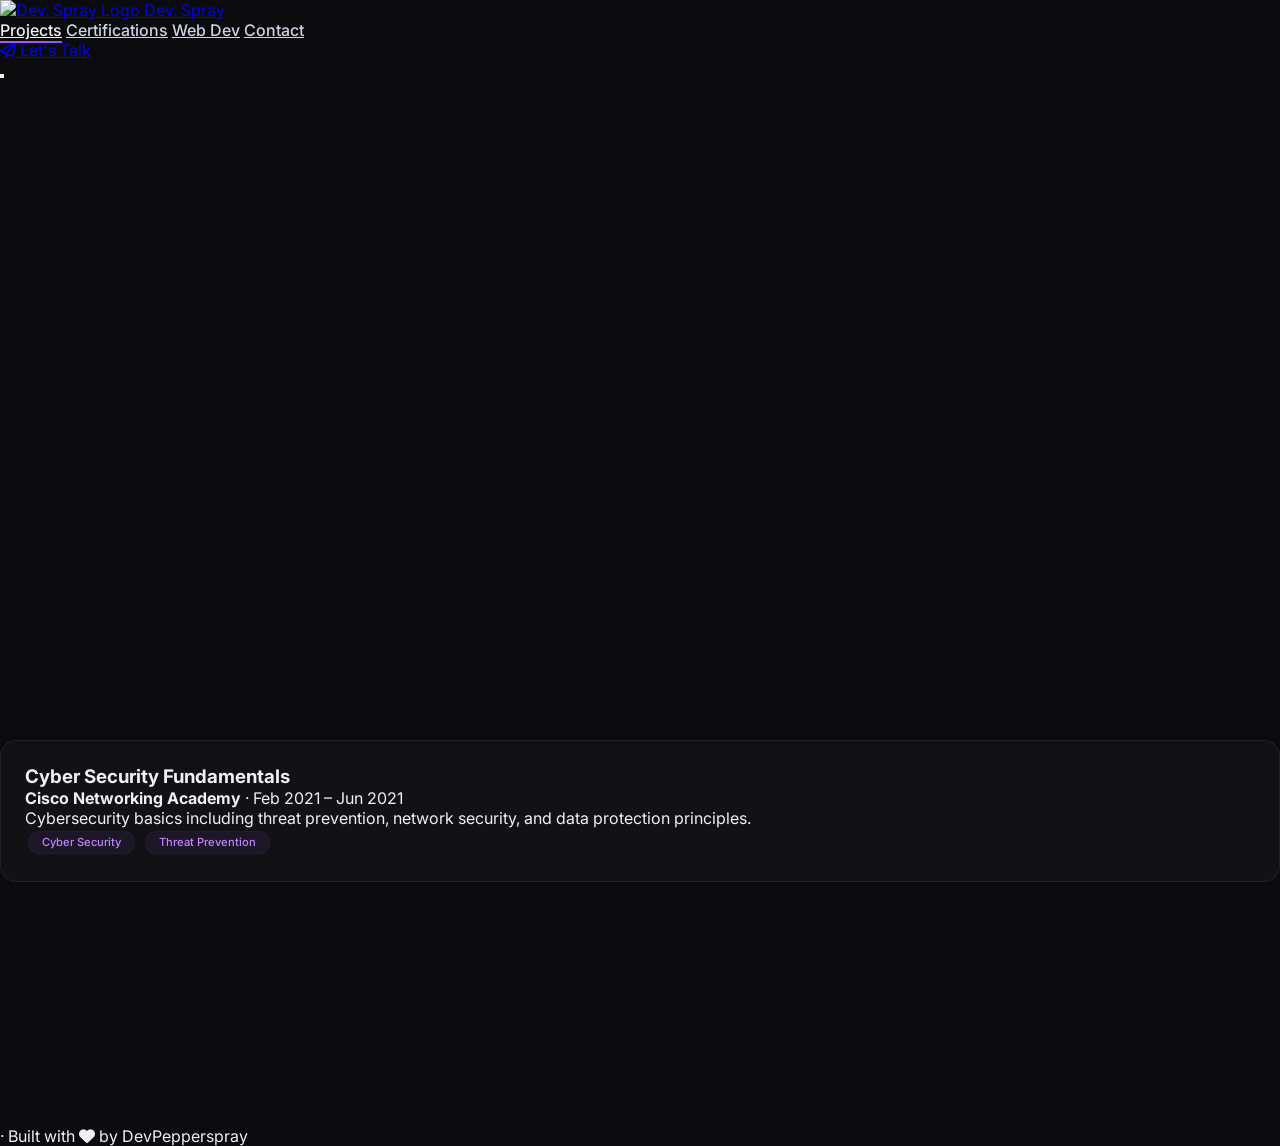
==== certifications.html @ daf6562c "Add files via upload" ====
<!DOCTYPE html>
<html lang="en">
<head>
    <meta charset="UTF-8" />
    <meta name="viewport" content="width=device-width, initial-scale=1.0" />
    <title>Certifications · Michael Akinwunmi</title>
    <script src="https://cdn.tailwindcss.com"></script>
    <link rel="stylesheet" href="https://cdnjs.cloudflare.com/ajax/libs/font-awesome/6.5.0/css/all.min.css" />
    <link href="https://fonts.googleapis.com/css2?family=Inter:opsz,wght@14..32,300;400;500;600;700;800&display=swap" rel="stylesheet" />
    <script src="https://unpkg.com/scrollreveal"></script>
    <style>
        * { margin:0; padding:0; box-sizing:border-box; }
        body { font-family: 'Inter', sans-serif; background:#0b0b0e; color:#f0f0f5; overflow-x:hidden; }
        .glass-card { background:rgba(255,255,255,0.04); backdrop-filter:blur(10px); border:1px solid rgba(255,255,255,0.06); transition: transform 0.3s ease, box-shadow 0.3s ease; }
        .glass-card:hover { transform:translateY(-4px); box-shadow:0 20px 40px -12px rgba(168,85,247,0.15); border-color:rgba(168,85,247,0.2); }
        .gradient-text { background:linear-gradient(135deg,#c084fc,#a855f7,#8b5cf6); -webkit-background-clip:text; -webkit-text-fill-color:transparent; background-clip:text; }
        .glow-blob { position:absolute; border-radius:50%; filter:blur(80px); pointer-events:none; opacity:0.25; z-index:0; }
        .nav-link { position:relative; font-weight:500; color:#cbd5e1; transition:color 0.25s; }
        .nav-link::after { content:''; position:absolute; left:0; bottom:-3px; width:0; height:2px; background:linear-gradient(90deg,#a855f7,#8b5cf6); transition:width 0.3s; }
        .nav-link:hover { color:#f0f0f5; }
        .nav-link:hover::after { width:100%; }
        .nav-link.active { color:#f0f0f5; }
        .nav-link.active::after { width:100%; }
        .mobile-menu { transition:transform 0.35s cubic-bezier(0.4,0,0.2,1), opacity 0.35s; transform:translateX(100%); opacity:0; pointer-events:none; }
        .mobile-menu.open { transform:translateX(0); opacity:1; pointer-events:auto; }
        .hamburger span { transition:all 0.3s; }
        .hamburger.active span:nth-child(1){ transform:rotate(45deg) translate(5px,5px); }
        .hamburger.active span:nth-child(2){ opacity:0; }
        .hamburger.active span:nth-child(3){ transform:rotate(-45deg) translate(5px,-5px); }
        .tag { display:inline-block; padding:0.25rem 0.9rem; border-radius:9999px; font-size:0.7rem; font-weight:600; text-transform:uppercase; background:rgba(168,85,247,0.15); color:#c084fc; border:1px solid rgba(168,85,247,0.15); }
        .bg-amber-950\/60 { background:rgba(120,53,15,0.6) !important; }
        .text-amber-200 { color:#fde68a !important; }
        .cert-item { background:rgba(255,255,255,0.03); border:1px solid rgba(255,255,255,0.06); border-radius:16px; padding:1.5rem; transition:border-color 0.3s; }
        .cert-item:hover { border-color:rgba(168,85,247,0.2); }
        .skill-tag { display:inline-block; background:rgba(168,85,247,0.08); color:#c084fc; padding:0.2rem 0.8rem; border-radius:9999px; font-size:0.7rem; font-weight:500; margin:0.2rem; border:1px solid rgba(168,85,247,0.06); }
        #mobileMenu { z-index:999; }
        #menuToggle { z-index:1000; }
        #navbar { z-index:50; }
        @media (max-width:640px){ .hero-title { font-size:2rem !important; } }
        [data-sr] { visibility:hidden; }
    </style>
</head>
<body>

<!-- ===== NAVIGATION (SAME AS INDEX) ===== -->
<header class="fixed top-0 left-0 w-full z-50 bg-[#0b0b0e]/80 backdrop-blur-xl border-b border-white/5" id="navbar">
    <div class="max-w-7xl mx-auto px-5 sm:px-8 lg:px-12 flex items-center justify-between h-16 lg:h-20">
        <!-- Logo Section with fixed image classes -->
        <a href="index.html" class="flex items-center gap-2.5 shrink-0">
            <img class="w-[30px] h-[30px] rounded-md object-cover" src="https://github.com/DevPepperspray/DevPepperspray.github.io/blob/main/images/hero.jpg?raw=true" alt="Dev. Spray Logo">
            <span class="text-lg font-bold tracking-tight text-white">Dev. Spray</span>
        </a>

        <!-- Desktop Navigation -->
        <nav class="hidden md:flex items-center gap-8">
            <a href="index.html" class="nav-link active text-sm text-white hover:text-purple-400 transition">Projects</a>
            <a href="certifications.html" class="nav-link text-sm text-gray-400 hover:text-purple-400 transition">Certifications</a>
            <a href="frontend.html" class="nav-link text-sm text-gray-400 hover:text-purple-400 transition">Web Dev</a>
            <a href="contact.html" class="nav-link text-sm text-gray-400 hover:text-purple-400 transition">Contact</a>
        </nav>

        <!-- Desktop CTA Button -->
        <div class="hidden md:block">
            <a href="contact.html" class="text-sm font-medium text-white bg-gradient-to-r from-purple-600 to-indigo-600 hover:from-purple-500 hover:to-indigo-500 transition px-5 py-2.5 rounded-xl shadow-lg shadow-purple-500/20">
                <i class="fa-regular fa-paper-plane mr-2"></i> Let's Talk
            </a>
        </div>

        <!-- Mobile Hamburger Button -->
        <button class="md:hidden w-10 h-10 flex flex-col items-center justify-center gap-1.5 hamburger relative z-[1000]" id="menuToggle" aria-label="Toggle Menu">
            <span class="block w-6 h-0.5 bg-gray-300 rounded-full transition-all duration-300"></span>
            <span class="block w-6 h-0.5 bg-gray-300 rounded-full transition-all duration-300"></span>
            <span class="block w-6 h-0.5 bg-gray-300 rounded-full transition-all duration-300"></span>
        </button>

        <!-- Mobile Menu Overlay (Hidden by default using 'hidden' or 'opacity-0 pointer-events-none' via JS) -->
        <div class="mobile-menu hidden fixed top-16 lg:top-20 left-0 w-full h-[calc(100vh-4rem)] z-[100] bg-[#0b0b0e] md:hidden flex flex-col items-center justify-center gap-9 leading-tight text-center border-t border-white/5" id="mobileMenu">
            <a href="index.html" class="text-xl font-semibold text-white hover:text-purple-400 transition tracking-wide">Projects</a>
            <a href="certifications.html" class="text-xl font-semibold text-white hover:text-purple-400 transition tracking-wide">Certifications</a>
            <a href="frontend.html" class="text-xl font-semibold text-white hover:text-purple-400 transition tracking-wide">Web Dev</a>
            <a href="contact.html" class="text-xl font-semibold text-white hover:text-purple-400 transition tracking-wide">Contact</a>
            <a href="contact.html" class="text-base font-medium text-white bg-gradient-to-r from-purple-600 to-indigo-600 px-8 py-3.5 rounded-xl shadow-lg shadow-purple-500/30 mt-4 transition active:scale-95">
                <i class="fa-regular fa-paper-plane mr-2"></i> Let's Talk
            </a>
        </div>
    </div>
</header>

<!-- ===== MAIN CONTENT ===== -->
<section class="relative min-h-screen pt-28 lg:pt-32 pb-20 bg-[#0b0b0e]">
    <div class="glow-blob w-80 h-80 bg-purple-600/15 -top-20 -left-20"></div>
    <div class="glow-blob w-64 h-64 bg-indigo-500/10 -bottom-20 -right-20"></div>
    <div class="max-w-5xl mx-auto px-5 sm:px-8 lg:px-12 relative z-10">
        <div class="text-center mb-14" data-sr="enter bottom, wait 0.1s">
            <span class="tag bg-gradient-to-r from-yellow-600 to-pink-600 text-white font-bold">Credentials</span>
            <h1 class="text-3xl sm:text-4xl lg:text-5xl font-bold text-white mt-4">Certifications</h1>
            <div class="w-16 h-1 bg-gradient-to-r from-purple-500 to-black-500 rounded-full mx-auto mt-4"></div>
            <p class="text-gray-400 text-base md:text-lg mt-4 max-w-2xl mx-auto">Validating my expertise in data analysis, machine learning, and data science.</p>
        </div>

        <!-- Certification list -->
        <div class="grid gap-5" data-sr="enter bottom, wait 0.05s">
            <div class="cert-item">
                <div class="flex items-start gap-4 flex-wrap">
                    
                    <div>
                        <h3 class="text-lg font-bold text-white">IBM Data Analyst Professional Certificate</h3>
                        <p class="text-sm text-gray-400"><strong>IBM via Coursera</strong> · October 2022</p>
                        <p class="text-gray-400 text-sm mt-1.5 leading-relaxed">Comprehensive certification covering Excel, SQL, Python, R, and Power BI for data analysis.</p>
                        <div class="flex flex-wrap gap-1.5 mt-2">
                            <span class="skill-tag text-white">Data Analysis</span>
                            <span class="skill-tag text-white">Python</span>
                            <span class="skill-tag text-white">SQL</span>
                            <span class="skill-tag text-white">Power BI</span>
                        </div>
                    </div>
                </div>
            </div>

            <div class="cert-item">
                <div class="flex items-start gap-4 flex-wrap">
                    <div>
                        <h3 class="text-lg font-bold text-white">Professional Certificate: Finance Data Analysis & Analytics</h3>
                        <p class="text-sm text-gray-400"><strong>Institute of Management, Technology and Finance</strong> · Sep 2025 – Nov 2025</p>
                        <p class="text-gray-400 text-sm mt-1.5 leading-relaxed">Specialised training in financial data analysis, forecasting, and analytics for business decision-making.</p>
                        <div class="flex flex-wrap gap-1.5 mt-2">
                            <span class="skill-tag text-white">Financial Analytics</span>
                            <span class="skill-tag text-white">Forecasting</span>
                        </div>
                    </div>
                </div>
            </div>

            <div class="cert-item">
                <div class="flex items-start gap-4 flex-wrap">
                    
                    <div>
                        <h3 class="text-lg font-bold text-white">Data Science Program</h3>
                        <p class="text-sm text-gray-400"><strong>Learnify Academy</strong> · November 2025</p>
                        <p class="text-gray-400 text-sm mt-1.5 leading-relaxed">Advanced data science training covering machine learning, statistical analysis, and predictive modeling.</p>
                        <div class="flex flex-wrap gap-1.5 mt-2">
                            <span class="skill-tag text-white">Machine Learning</span>
                            <span class="skill-tag text-white">Statistical Analysis</span>
                        </div>
                    </div>
                </div>
            </div>

            <div class="cert-item">
                
                    
                    <div>
                        <h3 class="text-lg font-bold text-white">CompTIA A+ Certification</h3>
                        <p class="text-sm text-gray-400"><strong>New Horizons Computer Learning Centre</strong> · October 2020</p>
                        <p class="text-gray-400 text-sm mt-1.5 leading-relaxed">Fundamental IT certification covering hardware, software, networking, and security basics.</p>
                        <div class="flex flex-wrap gap-1.5 mt-2">
                            <span class="skill-tag text-white">Hardware</span>
                            <span class="skill-tag text-white">Networking</span>
                            <span class="skill-tag text-white">Security</span>
                        </div>
                    </div>
                </div>
            </div>

            <div class="cert-item">
                <div class="flex items-start gap-4 flex-wrap">
                    
                    <div>
                        <h3 class="text-lg font-bold text-white">Cyber Security Fundamentals</h3>
                        <p class="text-sm text-gray-400"><strong>Cisco Networking Academy</strong> · Feb 2021 – Jun 2021</p>
                        <p class="text-gray-400 text-sm mt-1.5 leading-relaxed">Cybersecurity basics including threat prevention, network security, and data protection principles.</p>
                        <div class="flex flex-wrap gap-1.5 mt-2">
                            <span class="skill-tag text-white">Cyber Security</span>
                            <span class="skill-tag text-white">Threat Prevention</span>
                        </div>
                    </div>
                </div>
            </div>
        </div>

        <!-- ===== TECHNICAL SKILLS (UPDATED with R, TailwindCSS, JavaScript) ===== -->
        <div class="mt-16" data-sr="enter bottom, wait 0.1s">
            <h2 class="text-2xl sm:text-3xl font-bold text-white text-center">Technical Skills</h2>
            <div class="w-16 h-1 bg-gradient-to-r from-purple-500 to-black-500 rounded-full mx-auto mt-3"></div>
            <div class="grid sm:grid-cols-2 lg:grid-cols-3 gap-6 mt-8">
                <div class="glass-card rounded-xl p-6">
                    <h3 class="text-sm font-semibold uppercase tracking-wider text-white-400 mb-3"><i class="fa-solid fa-code mr-2 text-white"></i>Programming & Databases</h3>
                    <div class="flex flex-wrap gap-1.5">
                        <span class="skill-tag bg-gradient-to-r from-blue-500 to-red-900 text-white font-bold">Python (Pandas, BS4, Sklearn)</span>
                        <span class="skill-tag bg-gradient-to-r from-blue-500 to-red-900 text-white font-bold">SQL</span>
                        <span class="skill-tag bg-gradient-to-r from-blue-500 to-red-900 text-white font-bold">Google BigQuery</span>
                        <span class="skill-tag bg-gradient-to-r from-blue-500 to-red-900 text-white font-bold">R</span>
                        <span class="skill-tag bg-gradient-to-r from-blue-500 to-red-900 text-white font-bold">ETL/ELT</span>
                        <span class="skill-tag bg-gradient-to-r from-blue-500 to-red-900 text-white font-bold">JavaScript</span>
                    </div>
                </div>
                <div class="glass-card rounded-xl p-6">
                    <h3 class="text-sm font-semibold uppercase tracking-wider text-white-400 mb-3"><i class="fa-solid fa-chart-pie mr-2 text-white"></i>Visualization & BI</h3>
                    <div class="flex flex-wrap gap-1.5">
                        <span class="skill-tag bg-gradient-to-r from-blue-500 to-red-900 text-white font-bold">Power BI</span>
                        <span class="skill-tag bg-gradient-to-r from-blue-500 to-red-900 text-white font-bold">Tableau</span>
                        <span class="skill-tag bg-gradient-to-r from-blue-500 to-red-900 text-white font-bold">Excel (PivotTables)</span>
                        <span class="skill-tag bg-gradient-to-r from-blue-500 to-red-900 text-white font-bold">Looker</span>
                        <span class="skill-tag bg-gradient-to-r from-blue-500 to-red-900 text-white font-bold">TailwindCSS</span>
                    </div>
                </div>
                <div class="glass-card rounded-xl p-6">
                    <h3 class="text-sm font-semibold uppercase tracking-wider text-white-400 mb-3"><i class="fa-solid fa-chart-simple mr-2 text-white"></i>Analysis & Modeling</h3>
                    <div class="flex flex-wrap gap-1.5">
                        <span class="skill-tag bg-gradient-to-r from-blue-500 to-red-900 text-white font-bold">Statistical Analysis</span>
                        <span class="skill-tag bg-gradient-to-r from-blue-500 to-red-900 text-white font-bold">Predictive Modeling</span>
                        <span class="skill-tag bg-gradient-to-r from-blue-500 to-red-900 text-white font-bold">Machine Learning</span>
                        <span class="skill-tag bg-gradient-to-r from-blue-500 to-red-900 text-white font-bold">Customer Segmentation</span>
                        <span class="skill-tag bg-gradient-to-r from-blue-500 to-red-900 text-white font-bold">A/B Testing</span>
                        <span class="skill-tag bg-gradient-to-r from-blue-500 to-red-900 text-white font-bold">SPSS</span>
                    </div>
                </div>
                <div class="glass-card rounded-xl p-6 sm:col-span-2 lg:col-span-3">
                    <h3 class="text-sm font-semibold uppercase tracking-wider text-white-400 mb-3"><i class="fa-solid fa-database mr-2 text-white"></i>Data Management</h3>
                    <div class="flex flex-wrap gap-1.5">
                        <span class="skill-tag bg-gradient-to-r from-blue-500 to-red-900 text-white font-bold">Data Scraping</span>
                        <span class="skill-tag bg-gradient-to-r from-blue-500 to-red-900 text-white font-bold">Data Wrangling</span>
                        <span class="skill-tag bg-gradient-to-r from-blue-500 to-red-900 text-white font-bold">Database Management</span>
                        <span class="skill-tag bg-gradient-to-r from-blue-500 to-red-900 text-white font-bold">Automated Reporting</span>
                    </div>
                </div>
            </div>
        </div>
    </div>
</section>

<!-- ===== FOOTER ===== -->
<footer class="border-t border-white/5 bg-[#0b0b0e] py-8">
    <div class="max-w-7xl mx-auto px-5 sm:px-8 lg:px-12 flex flex-col sm:flex-row items-center justify-between gap-4 text-sm text-gray-500">
        <div class="flex items-center gap-6">
                    <span class="text-gray-600">·</span>
            <span class="text-xs">Built with <i class="fa-solid fa-heart text-rose-400"></i> by DevPepperspray</span>
        </div>
    </div>
</footer>

<script>
    document.addEventListener('DOMContentLoaded', function() {
        const toggle = document.getElementById('menuToggle');
        const mobile = document.getElementById('mobileMenu');
        toggle.addEventListener('click', function() {
            this.classList.toggle('active');
            mobile.classList.toggle('open');
            document.body.classList.toggle('overflow-hidden');
        });
        mobile.querySelectorAll('a').forEach(link => {
            link.addEventListener('click', () => {
                toggle.classList.remove('active');
                mobile.classList.remove('open');
                document.body.classList.remove('overflow-hidden');
            });
        });
        const navbar = document.getElementById('navbar');
        window.addEventListener('scroll', () => {
            navbar.classList.toggle('shadow-lg', window.scrollY > 20);
            navbar.classList.toggle('shadow-black/20', window.scrollY > 20);
        });
        if (typeof ScrollReveal !== 'undefined') {
            const sr = ScrollReveal({ distance: '40px', duration: 800, easing: 'ease-out-cubic', opacity: 0, scale: 0.96, reset: false, mobile: true });
            sr.reveal('[data-sr]', { interval: 80 });
        }
    });
</script>
</body>
</html>
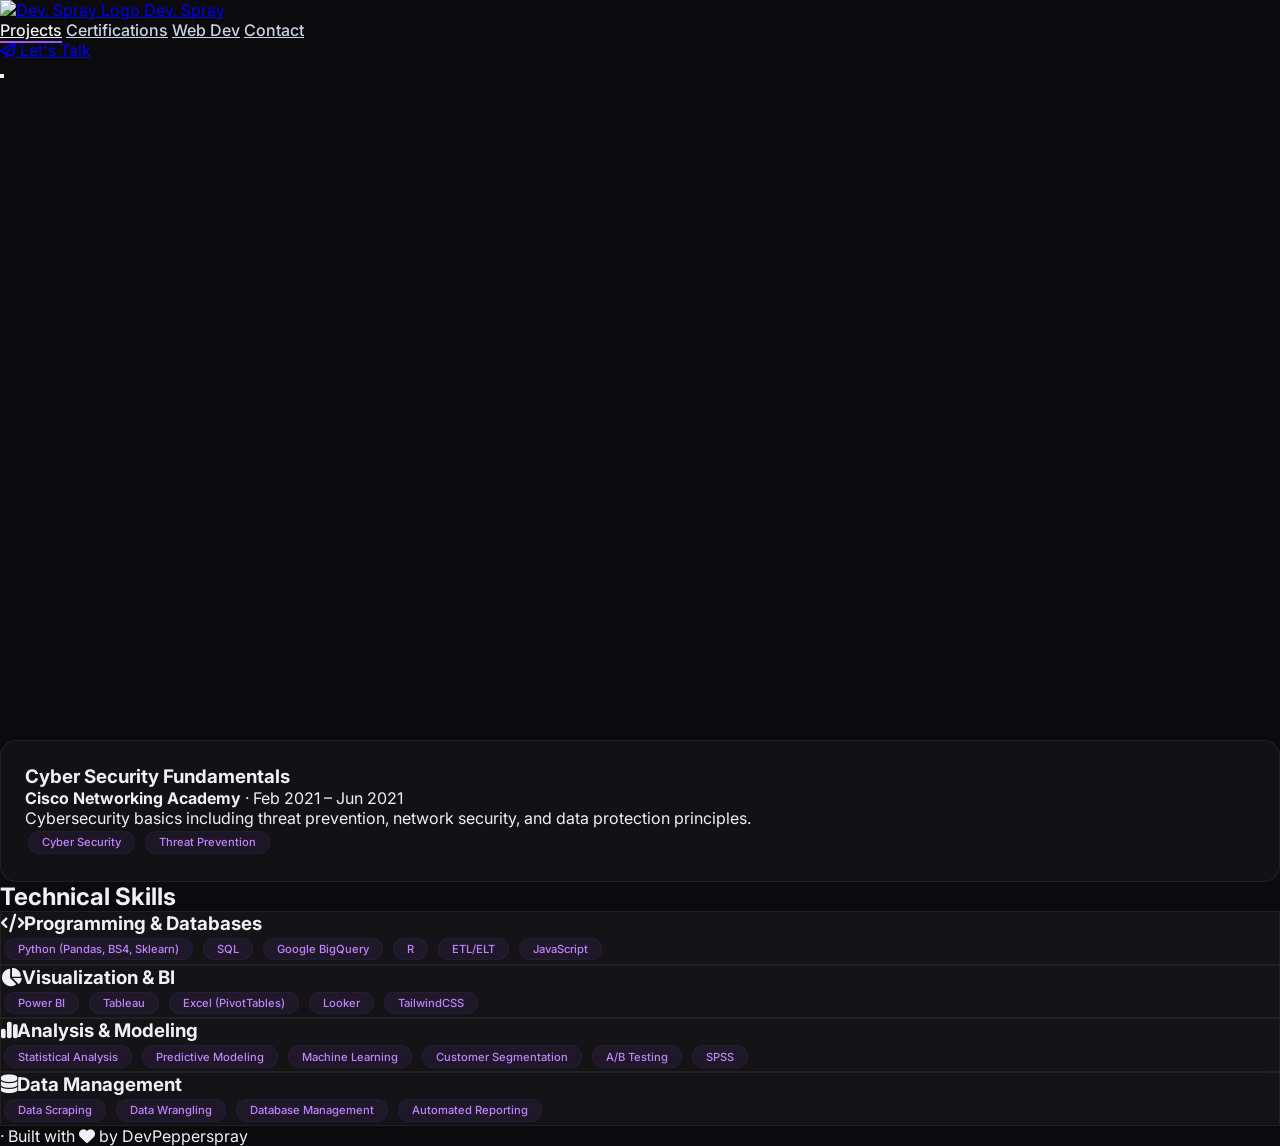
==== commit cfb18b8c: "Update technical skills section with new styles" ====
--- a/certifications.html
+++ b/certifications.html
@@ -179,49 +179,48 @@
         </div>
 
         <!-- ===== TECHNICAL SKILLS (UPDATED with R, TailwindCSS, JavaScript) ===== -->
-        <div class="mt-16" data-sr="enter bottom, wait 0.1s">
-            <h2 class="text-2xl sm:text-3xl font-bold text-white text-center">Technical Skills</h2>
+        <div class="mt-16 ml-5 mr-5" data-sr="enter bottom, wait 0.1s"></div>            <h2 class="text-2xl sm:text-3xl font-bold text-white text-center">Technical Skills</h2>
             <div class="w-16 h-1 bg-gradient-to-r from-purple-500 to-black-500 rounded-full mx-auto mt-3"></div>
-            <div class="grid sm:grid-cols-2 lg:grid-cols-3 gap-6 mt-8">
+            <div class="grid sm:grid-cols-2 lg:grid-cols-3 gap-6 mt-8 py-6">
                 <div class="glass-card rounded-xl p-6">
                     <h3 class="text-sm font-semibold uppercase tracking-wider text-white-400 mb-3"><i class="fa-solid fa-code mr-2 text-white"></i>Programming & Databases</h3>
                     <div class="flex flex-wrap gap-1.5">
-                        <span class="skill-tag bg-gradient-to-r from-blue-500 to-red-900 text-white font-bold">Python (Pandas, BS4, Sklearn)</span>
-                        <span class="skill-tag bg-gradient-to-r from-blue-500 to-red-900 text-white font-bold">SQL</span>
-                        <span class="skill-tag bg-gradient-to-r from-blue-500 to-red-900 text-white font-bold">Google BigQuery</span>
-                        <span class="skill-tag bg-gradient-to-r from-blue-500 to-red-900 text-white font-bold">R</span>
-                        <span class="skill-tag bg-gradient-to-r from-blue-500 to-red-900 text-white font-bold">ETL/ELT</span>
-                        <span class="skill-tag bg-gradient-to-r from-blue-500 to-red-900 text-white font-bold">JavaScript</span>
+                        <span class="skill-tag bg-black text-white font-bold">Python (Pandas, BS4, Sklearn)</span>
+                        <span class="skill-tag bg-black text-white font-bold">SQL</span>
+                        <span class="skill-tag bg-black text-white font-bold">Google BigQuery</span>
+                        <span class="skill-tag bg-black text-white font-bold">R</span>
+                        <span class="skill-tag bg-black text-white font-bold">ETL/ELT</span>
+                        <span class="skill-tag bg-black text-white font-bold">JavaScript</span>
                     </div>
                 </div>
                 <div class="glass-card rounded-xl p-6">
                     <h3 class="text-sm font-semibold uppercase tracking-wider text-white-400 mb-3"><i class="fa-solid fa-chart-pie mr-2 text-white"></i>Visualization & BI</h3>
                     <div class="flex flex-wrap gap-1.5">
-                        <span class="skill-tag bg-gradient-to-r from-blue-500 to-red-900 text-white font-bold">Power BI</span>
-                        <span class="skill-tag bg-gradient-to-r from-blue-500 to-red-900 text-white font-bold">Tableau</span>
-                        <span class="skill-tag bg-gradient-to-r from-blue-500 to-red-900 text-white font-bold">Excel (PivotTables)</span>
-                        <span class="skill-tag bg-gradient-to-r from-blue-500 to-red-900 text-white font-bold">Looker</span>
-                        <span class="skill-tag bg-gradient-to-r from-blue-500 to-red-900 text-white font-bold">TailwindCSS</span>
+                        <span class="skill-tag bg-black text-white font-bold">Power BI</span>
+                        <span class="skill-tag bg-black text-white font-bold">Tableau</span>
+                        <span class="skill-tag bg-black text-white font-bold">Excel (PivotTables)</span>
+                        <span class="skill-tag bg-black text-white font-bold">Looker</span>
+                        <span class="skill-tag bg-black text-white font-bold">TailwindCSS</span>
                     </div>
                 </div>
                 <div class="glass-card rounded-xl p-6">
                     <h3 class="text-sm font-semibold uppercase tracking-wider text-white-400 mb-3"><i class="fa-solid fa-chart-simple mr-2 text-white"></i>Analysis & Modeling</h3>
                     <div class="flex flex-wrap gap-1.5">
-                        <span class="skill-tag bg-gradient-to-r from-blue-500 to-red-900 text-white font-bold">Statistical Analysis</span>
-                        <span class="skill-tag bg-gradient-to-r from-blue-500 to-red-900 text-white font-bold">Predictive Modeling</span>
-                        <span class="skill-tag bg-gradient-to-r from-blue-500 to-red-900 text-white font-bold">Machine Learning</span>
-                        <span class="skill-tag bg-gradient-to-r from-blue-500 to-red-900 text-white font-bold">Customer Segmentation</span>
-                        <span class="skill-tag bg-gradient-to-r from-blue-500 to-red-900 text-white font-bold">A/B Testing</span>
-                        <span class="skill-tag bg-gradient-to-r from-blue-500 to-red-900 text-white font-bold">SPSS</span>
+                        <span class="skill-tag bg-black text-white font-bold">Statistical Analysis</span>
+                        <span class="skill-tag bg-black text-white font-bold">Predictive Modeling</span>
+                        <span class="skill-tag bg-black text-white font-bold">Machine Learning</span>
+                        <span class="skill-tag bg-black text-white font-bold">Customer Segmentation</span>
+                        <span class="skill-tag bg-black text-white font-bold">A/B Testing</span>
+                        <span class="skill-tag bg-black text-white font-bold">SPSS</span>
                     </div>
                 </div>
                 <div class="glass-card rounded-xl p-6 sm:col-span-2 lg:col-span-3">
                     <h3 class="text-sm font-semibold uppercase tracking-wider text-white-400 mb-3"><i class="fa-solid fa-database mr-2 text-white"></i>Data Management</h3>
                     <div class="flex flex-wrap gap-1.5">
-                        <span class="skill-tag bg-gradient-to-r from-blue-500 to-red-900 text-white font-bold">Data Scraping</span>
-                        <span class="skill-tag bg-gradient-to-r from-blue-500 to-red-900 text-white font-bold">Data Wrangling</span>
-                        <span class="skill-tag bg-gradient-to-r from-blue-500 to-red-900 text-white font-bold">Database Management</span>
-                        <span class="skill-tag bg-gradient-to-r from-blue-500 to-red-900 text-white font-bold">Automated Reporting</span>
+                        <span class="skill-tag bg-black text-white font-bold">Data Scraping</span>
+                        <span class="skill-tag bg-black text-white font-bold">Data Wrangling</span>
+                        <span class="skill-tag bg-black text-white font-bold">Database Management</span>
+                        <span class="skill-tag bg-black text-white font-bold">Automated Reporting</span>
                     </div>
                 </div>
             </div>
@@ -267,4 +266,4 @@
     });
 </script>
 </body>
-</html>+</html>
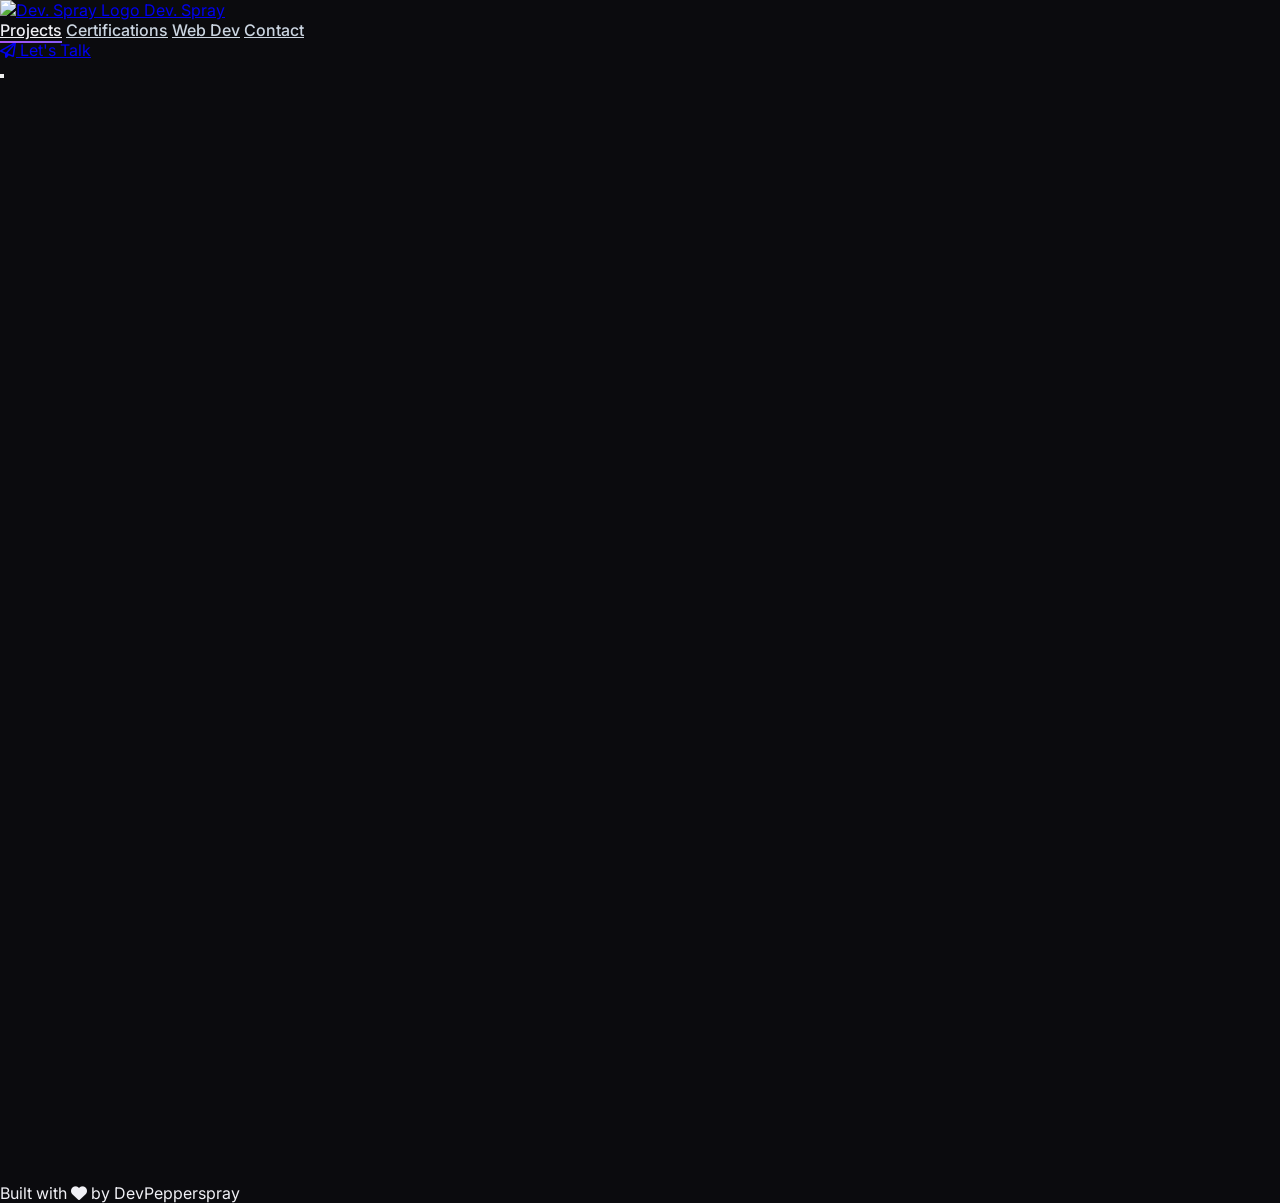
==== commit 15f039d2: "Change page title from 'Certifications' to 'Contact'" ====
--- a/certifications.html
+++ b/certifications.html
@@ -3,7 +3,7 @@
 <head>
     <meta charset="UTF-8" />
     <meta name="viewport" content="width=device-width, initial-scale=1.0" />
-    <title>Certifications · Michael Akinwunmi</title>
+    <title>Contact · Michael Akinwunmi</title>
     <script src="https://cdn.tailwindcss.com"></script>
     <link rel="stylesheet" href="https://cdnjs.cloudflare.com/ajax/libs/font-awesome/6.5.0/css/all.min.css" />
     <link href="https://fonts.googleapis.com/css2?family=Inter:opsz,wght@14..32,300;400;500;600;700;800&display=swap" rel="stylesheet" />
@@ -27,22 +27,21 @@
         .hamburger.active span:nth-child(1){ transform:rotate(45deg) translate(5px,5px); }
         .hamburger.active span:nth-child(2){ opacity:0; }
         .hamburger.active span:nth-child(3){ transform:rotate(-45deg) translate(5px,-5px); }
-        .tag { display:inline-block; padding:0.25rem 0.9rem; border-radius:9999px; font-size:0.7rem; font-weight:600; text-transform:uppercase; background:rgba(168,85,247,0.15); color:#c084fc; border:1px solid rgba(168,85,247,0.15); }
-        .bg-amber-950\/60 { background:rgba(120,53,15,0.6) !important; }
-        .text-amber-200 { color:#fde68a !important; }
-        .cert-item { background:rgba(255,255,255,0.03); border:1px solid rgba(255,255,255,0.06); border-radius:16px; padding:1.5rem; transition:border-color 0.3s; }
-        .cert-item:hover { border-color:rgba(168,85,247,0.2); }
-        .skill-tag { display:inline-block; background:rgba(168,85,247,0.08); color:#c084fc; padding:0.2rem 0.8rem; border-radius:9999px; font-size:0.7rem; font-weight:500; margin:0.2rem; border:1px solid rgba(168,85,247,0.06); }
+        .input-dark { background:rgba(255,255,255,0.05); border:1px solid rgba(255,255,255,0.08); color:#f0f0f5; transition:border-color 0.25s, box-shadow 0.25s; width:100%; padding:0.75rem 1rem; border-radius:12px; }
+        .input-dark:focus { outline:none; border-color:#8b5cf6; box-shadow:0 0 0 4px rgba(139,92,246,0.15); }
+        .input-dark::placeholder { color:#6b7280; }
         #mobileMenu { z-index:999; }
         #menuToggle { z-index:1000; }
         #navbar { z-index:50; }
+        .btn-primary { background:linear-gradient(135deg,#7c3aed,#4f46e5); color:white; font-weight:600; padding:0.75rem 2rem; border-radius:12px; border:none; transition:all 0.3s; }
+        .btn-primary:hover { transform:scale(1.02); box-shadow:0 0 30px rgba(124,58,237,0.3); }
         @media (max-width:640px){ .hero-title { font-size:2rem !important; } }
         [data-sr] { visibility:hidden; }
     </style>
 </head>
 <body>
 
-<!-- ===== NAVIGATION (SAME AS INDEX) ===== -->
+<!-- ===== NAVIGATION (SAME) ===== -->
 <header class="fixed top-0 left-0 w-full z-50 bg-[#0b0b0e]/80 backdrop-blur-xl border-b border-white/5" id="navbar">
     <div class="max-w-7xl mx-auto px-5 sm:px-8 lg:px-12 flex items-center justify-between h-16 lg:h-20">
         <!-- Logo Section with fixed image classes -->
@@ -86,143 +85,121 @@
     </div>
 </header>
 
+
 <!-- ===== MAIN CONTENT ===== -->
 <section class="relative min-h-screen pt-28 lg:pt-32 pb-20 bg-[#0b0b0e]">
-    <div class="glow-blob w-80 h-80 bg-purple-600/15 -top-20 -left-20"></div>
-    <div class="glow-blob w-64 h-64 bg-indigo-500/10 -bottom-20 -right-20"></div>
-    <div class="max-w-5xl mx-auto px-5 sm:px-8 lg:px-12 relative z-10">
+    <div class="glow-blob w-80 h-80 bg-purple-600/15 -top-20 -right-20"></div>
+    <div class="glow-blob w-64 h-64 bg-indigo-500/10 -bottom-20 -left-20"></div>
+    <div class="max-w-6xl mx-auto px-5 sm:px-8 lg:px-12 relative z-10">
         <div class="text-center mb-14" data-sr="enter bottom, wait 0.1s">
-            <span class="tag bg-gradient-to-r from-yellow-600 to-pink-600 text-white font-bold">Credentials</span>
-            <h1 class="text-3xl sm:text-4xl lg:text-5xl font-bold text-white mt-4">Certifications</h1>
-            <div class="w-16 h-1 bg-gradient-to-r from-purple-500 to-black-500 rounded-full mx-auto mt-4"></div>
-            <p class="text-gray-400 text-base md:text-lg mt-4 max-w-2xl mx-auto">Validating my expertise in data analysis, machine learning, and data science.</p>
-        </div>
-
-        <!-- Certification list -->
-        <div class="grid gap-5" data-sr="enter bottom, wait 0.05s">
-            <div class="cert-item">
-                <div class="flex items-start gap-4 flex-wrap">
-                    
-                    <div>
-                        <h3 class="text-lg font-bold text-white">IBM Data Analyst Professional Certificate</h3>
-                        <p class="text-sm text-gray-400"><strong>IBM via Coursera</strong> · October 2022</p>
-                        <p class="text-gray-400 text-sm mt-1.5 leading-relaxed">Comprehensive certification covering Excel, SQL, Python, R, and Power BI for data analysis.</p>
-                        <div class="flex flex-wrap gap-1.5 mt-2">
-                            <span class="skill-tag text-white">Data Analysis</span>
-                            <span class="skill-tag text-white">Python</span>
-                            <span class="skill-tag text-white">SQL</span>
-                            <span class="skill-tag text-white">Power BI</span>
-                        </div>
+            <span class="inline-block px-4 py-1.5 rounded-full bg-gradient-to-r from-yellow-600 to-pink-600 border border-purple-500/20 text-white-300 text-xs font-bold tracking-wider uppercase">Let's Connect</span>
+            <h1 class="text-3xl sm:text-4xl lg:text-5xl font-bold text-white mt-4">Get In Touch</h1>
+            <div class="w-16 h-1 bg-gradient-to-r from-purple-500 to-indigo-500 rounded-full mx-auto mt-4"></div>
+            <p class="text-gray-400 text-base md:text-lg mt-4 max-w-2xl mx-auto">Have a data challenge? Let's collaborate and turn insights into impact.</p>
+        </div>
+
+        <div class="grid md:grid-cols-2 gap-8" data-sr="enter bottom, wait 0.05s">
+            <!-- Contact Info -->
+            <div class="glass-card rounded-2xl p-6 md:p-8">
+                <h2 class="text-xl font-bold text-white mb-6">Contact Information</h2>
+                <ul class="space-y-4 text-gray-300">
+                    <li class="flex items-center gap-4"><span class="w-10 h-10 rounded-xl bg-purple-500/10 border border-purple-500/20 flex items-center justify-center text-purple-400"><i class="fa-regular fa-envelope"></i></span> <a href="mailto:michaelakinwunmi76@gmail.com" class="hover:text-purple-400 transition">michaelakinwunmi76@gmail.com</a></li>
+                    <li class="flex items-center gap-4"><span class="w-10 h-10 rounded-xl bg-purple-500/10 border border-purple-500/20 flex items-center justify-center text-purple-400"><i class="fa-solid fa-phone"></i></span> +234-7054988472</li>
+                    <li class="flex items-center gap-4"><span class="w-10 h-10 rounded-xl bg-purple-500/10 border border-purple-500/20 flex items-center justify-center text-purple-400"><i class="fa-solid fa-location-dot"></i></span> Lagos / Ibadan, Nigeria</li>
+                    <li class="flex items-center gap-4"><span class="w-10 h-10 rounded-xl bg-purple-500/10 border border-purple-500/20 flex items-center justify-center text-purple-400"><i class="fa-brands fa-linkedin"></i></span> <a href="https://www.linkedin.com/in/michael-akinwunmi-2aa34a247" target="_blank" class="hover:text-purple-400 transition">linkedin.com/in/michael-akinwunmi</a></li>
+                    <li class="flex items-center gap-4"><span class="w-10 h-10 rounded-xl bg-purple-500/10 border border-purple-500/20 flex items-center justify-center text-purple-400"><i class="fa-brands fa-github"></i></span> <a href="https://github.com/DevPepperspray" target="_blank" class="hover:text-purple-400 transition">github.com/DevPepperspray</a></li>
+                </ul>
+                <div class="mt-8">
+                    <a href="Michael Akinwunmi.pdf" download class="inline-flex items-center gap-3 bg-gradient-to-r from-red-600 to-indigo-600 text-white font-semibold px-6 py-3 rounded-xl shadow-lg shadow-purple-500/25 hover:shadow-purple-500/40 transition-all">
+                        <i class="fa-solid fa-file-pdf"></i> Download Resume (PDF)
+                    </a>
+                </div>
+                <div class="flex gap-4 mt-6">
+                    <a href="https://github.com/DevPepperspray" target="_blank" class="w-11 h-11 rounded-xl bg-white/5 border border-white/10 flex items-center justify-center text-gray-400 hover:text-white hover:border-purple-500/30 transition text-lg"><i class="fa-brands fa-github"></i></a>
+                    <a href="https://www.linkedin.com/in/michael-akinwunmi-2aa34a247" target="_blank" class="w-11 h-11 rounded-xl bg-white/5 border border-white/10 flex items-center justify-center text-gray-400 hover:text-white hover:border-purple-500/30 transition text-lg"><i class="fa-brands fa-linkedin"></i></a>
+                    <a href="mailto:michaelakinwunmi76@gmail.com" class="w-11 h-11 rounded-xl bg-white/5 border border-white/10 flex items-center justify-center text-gray-400 hover:text-white hover:border-purple-500/30 transition text-lg"><i class="fa-regular fa-envelope"></i></a>
+                </div>
+            </div>
+
+            <!-- Contact Form -->
+            <div class="glass-card rounded-2xl p-6 md:p-8">
+    <h2 class="text-xl font-bold text-white mb-6">Send a Message</h2>
+    <form method="post" action="#">
+        <div class="space-y-4">
+            <input type="text" name="name" placeholder="Your Name" class="input-dark" required />
+            <input type="email" name="email" placeholder="Your Email" class="input-dark" required />
+            <input type="text" name="subject" placeholder="Subject" class="input-dark" />
+            <textarea name="message" rows="5" placeholder="Tell me about your project..." class="input-dark" style="resize:vertical;"></textarea>
+            
+            <!-- Updated button with custom gradient and interactive effects -->
+            <button type="submit" class="w-full flex items-center justify-center gap-2 text-sm font-medium text-white bg-gradient-to-r from-yellow-600 to-pink-600 hover:from-yellow-500 hover:to-pink-500 active:scale-95 transition-all duration-200 px-5 py-3 rounded-xl shadow-lg shadow-pink-600/20">
+                <i class="fa-regular fa-paper-plane"></i> Send Message
+            </button>
+        </div>
+    </form>
+</div>
+
+        </div>
+
+        <!-- About & Experience -->
+        <div class="mt-16 ml-5 mr-5 lg:ml-20 lg:mr-20 md:ml-10 md:mr-10" data-sr="enter bottom, wait 0.1s">
+            <h2 class="text-2xl sm:text-3xl font-bold text-white text-center">About Me</h2>
+            <div class="w-16 h-1 bg-gradient-to-r from-purple-500 to-black-500 rounded-full mx-auto mt-3"></div>
+            <div class="grid md:grid-cols-3 gap-6 mt-8">
+                <div class="glass-card rounded-xl p-6 md:col-span-1">
+                    <img src="https://github.com/DevPepperspray/DevPepperspray.github.io/blob/main/images/profile.jpg?raw=true" alt="Michael" class="rounded-xl w-full object-cover" />
+                </div>
+                <div class="glass-card rounded-xl p-6 md:col-span-2">
+                    <p class="text-gray-300 leading-relaxed">Data Analyst with 3+ years of experience developing data-driven solutions that enhance operational efficiency and profitability. Reduced reporting time by 40% through automation and improved marketing ROI by 22% via A/B test analysis. Proficient in SQL, Python, Power BI, and statistical modeling.</p>
+                    <p class="text-gray-300 leading-relaxed mt-3">I specialise in the full data lifecycle—from collection and cleaning to advanced analysis and visualization. My background spans healthcare, real estate, and finance.</p>
+                    <div class="flex flex-wrap gap-2 mt-4">
+                        <span class="px-3 py-1 rounded-full bg-purple-500/10 border border-purple-500/20 text-white-300 font-bold text-xs font-medium">Python</span>
+                        <span class="px-3 py-1 rounded-full bg-purple-500/10 border border-purple-500/20 text-white-300 font-bold text-xs font-medium">SQL</span>
+                        <span class="px-3 py-1 rounded-full bg-purple-500/10 border border-purple-500/20 text-white-300 font-bold text-xs font-medium">Power BI</span>
+                        <span class="px-3 py-1 rounded-full bg-purple-500/10 border border-purple-500/20 text-white-300 font-bold text-xs font-medium">R</span>
+                        <span class="px-3 py-1 rounded-full bg-purple-500/10 border border-purple-500/20 text-white-300 font-bold text-xs font-medium">JavaScript</span>
+                        <span class="px-3 py-1 rounded-full bg-purple-500/10 border border-purple-500/20 text-white-300 font-bold text-xs font-medium">TailwindCSS</span>
                     </div>
                 </div>
             </div>
-
-            <div class="cert-item">
-                <div class="flex items-start gap-4 flex-wrap">
-                    <div>
-                        <h3 class="text-lg font-bold text-white">Professional Certificate: Finance Data Analysis & Analytics</h3>
-                        <p class="text-sm text-gray-400"><strong>Institute of Management, Technology and Finance</strong> · Sep 2025 – Nov 2025</p>
-                        <p class="text-gray-400 text-sm mt-1.5 leading-relaxed">Specialised training in financial data analysis, forecasting, and analytics for business decision-making.</p>
-                        <div class="flex flex-wrap gap-1.5 mt-2">
-                            <span class="skill-tag text-white">Financial Analytics</span>
-                            <span class="skill-tag text-white">Forecasting</span>
-                        </div>
-                    </div>
-                </div>
-            </div>
-
-            <div class="cert-item">
-                <div class="flex items-start gap-4 flex-wrap">
-                    
-                    <div>
-                        <h3 class="text-lg font-bold text-white">Data Science Program</h3>
-                        <p class="text-sm text-gray-400"><strong>Learnify Academy</strong> · November 2025</p>
-                        <p class="text-gray-400 text-sm mt-1.5 leading-relaxed">Advanced data science training covering machine learning, statistical analysis, and predictive modeling.</p>
-                        <div class="flex flex-wrap gap-1.5 mt-2">
-                            <span class="skill-tag text-white">Machine Learning</span>
-                            <span class="skill-tag text-white">Statistical Analysis</span>
-                        </div>
-                    </div>
-                </div>
-            </div>
-
-            <div class="cert-item">
-                
-                    
-                    <div>
-                        <h3 class="text-lg font-bold text-white">CompTIA A+ Certification</h3>
-                        <p class="text-sm text-gray-400"><strong>New Horizons Computer Learning Centre</strong> · October 2020</p>
-                        <p class="text-gray-400 text-sm mt-1.5 leading-relaxed">Fundamental IT certification covering hardware, software, networking, and security basics.</p>
-                        <div class="flex flex-wrap gap-1.5 mt-2">
-                            <span class="skill-tag text-white">Hardware</span>
-                            <span class="skill-tag text-white">Networking</span>
-                            <span class="skill-tag text-white">Security</span>
-                        </div>
-                    </div>
-                </div>
-            </div>
-
-            <div class="cert-item">
-                <div class="flex items-start gap-4 flex-wrap">
-                    
-                    <div>
-                        <h3 class="text-lg font-bold text-white">Cyber Security Fundamentals</h3>
-                        <p class="text-sm text-gray-400"><strong>Cisco Networking Academy</strong> · Feb 2021 – Jun 2021</p>
-                        <p class="text-gray-400 text-sm mt-1.5 leading-relaxed">Cybersecurity basics including threat prevention, network security, and data protection principles.</p>
-                        <div class="flex flex-wrap gap-1.5 mt-2">
-                            <span class="skill-tag text-white">Cyber Security</span>
-                            <span class="skill-tag text-white">Threat Prevention</span>
-                        </div>
-                    </div>
-                </div>
-            </div>
-        </div>
-
-        <!-- ===== TECHNICAL SKILLS (UPDATED with R, TailwindCSS, JavaScript) ===== -->
-        <div class="mt-16 ml-5 mr-5" data-sr="enter bottom, wait 0.1s"></div>            <h2 class="text-2xl sm:text-3xl font-bold text-white text-center">Technical Skills</h2>
+        </div>
+
+        <!-- Experience -->
+        <div class="mt-12" data-sr="enter bottom, wait 0.1s">
+            <h2 class="text-2xl font-bold text-white text-center">Professional Experience</h2>
             <div class="w-16 h-1 bg-gradient-to-r from-purple-500 to-black-500 rounded-full mx-auto mt-3"></div>
-            <div class="grid sm:grid-cols-2 lg:grid-cols-3 gap-6 mt-8 py-6">
+            <div class="grid md:grid-cols-2 gap-6 mt-8">
                 <div class="glass-card rounded-xl p-6">
-                    <h3 class="text-sm font-semibold uppercase tracking-wider text-white-400 mb-3"><i class="fa-solid fa-code mr-2 text-white"></i>Programming & Databases</h3>
-                    <div class="flex flex-wrap gap-1.5">
-                        <span class="skill-tag bg-black text-white font-bold">Python (Pandas, BS4, Sklearn)</span>
-                        <span class="skill-tag bg-black text-white font-bold">SQL</span>
-                        <span class="skill-tag bg-black text-white font-bold">Google BigQuery</span>
-                        <span class="skill-tag bg-black text-white font-bold">R</span>
-                        <span class="skill-tag bg-black text-white font-bold">ETL/ELT</span>
-                        <span class="skill-tag bg-black text-white font-bold">JavaScript</span>
-                    </div>
+                    <h3 class="text-lg font-bold text-white">DSN - Data Science Nigeria</h3>
+                    <p class="text-sm text-gray-400"><strong>Data Analyst Intern</strong> · Aug 2023 – Oct 2023 · Lagos</p>
+                    <ul class="list-disc list-inside text-gray-300 text-sm space-y-1 mt-2">
+                        <li>Automated data collection, reducing reporting time by 40%</li>
+                        <li>Developed stock price prediction model with 90% accuracy</li>
+                        <li>Built web scraping pipelines with Beautiful Soup</li>
+                        <li>Created Power BI dashboards for real-time campaign adjustments</li>
+                    </ul>
                 </div>
                 <div class="glass-card rounded-xl p-6">
-                    <h3 class="text-sm font-semibold uppercase tracking-wider text-white-400 mb-3"><i class="fa-solid fa-chart-pie mr-2 text-white"></i>Visualization & BI</h3>
-                    <div class="flex flex-wrap gap-1.5">
-                        <span class="skill-tag bg-black text-white font-bold">Power BI</span>
-                        <span class="skill-tag bg-black text-white font-bold">Tableau</span>
-                        <span class="skill-tag bg-black text-white font-bold">Excel (PivotTables)</span>
-                        <span class="skill-tag bg-black text-white font-bold">Looker</span>
-                        <span class="skill-tag bg-black text-white font-bold">TailwindCSS</span>
-                    </div>
-                </div>
-                <div class="glass-card rounded-xl p-6">
-                    <h3 class="text-sm font-semibold uppercase tracking-wider text-white-400 mb-3"><i class="fa-solid fa-chart-simple mr-2 text-white"></i>Analysis & Modeling</h3>
-                    <div class="flex flex-wrap gap-1.5">
-                        <span class="skill-tag bg-black text-white font-bold">Statistical Analysis</span>
-                        <span class="skill-tag bg-black text-white font-bold">Predictive Modeling</span>
-                        <span class="skill-tag bg-black text-white font-bold">Machine Learning</span>
-                        <span class="skill-tag bg-black text-white font-bold">Customer Segmentation</span>
-                        <span class="skill-tag bg-black text-white font-bold">A/B Testing</span>
-                        <span class="skill-tag bg-black text-white font-bold">SPSS</span>
-                    </div>
-                </div>
-                <div class="glass-card rounded-xl p-6 sm:col-span-2 lg:col-span-3">
-                    <h3 class="text-sm font-semibold uppercase tracking-wider text-white-400 mb-3"><i class="fa-solid fa-database mr-2 text-white"></i>Data Management</h3>
-                    <div class="flex flex-wrap gap-1.5">
-                        <span class="skill-tag bg-black text-white font-bold">Data Scraping</span>
-                        <span class="skill-tag bg-black text-white font-bold">Data Wrangling</span>
-                        <span class="skill-tag bg-black text-white font-bold">Database Management</span>
-                        <span class="skill-tag bg-black text-white font-bold">Automated Reporting</span>
-                    </div>
-                </div>
+                    <h3 class="text-lg font-bold text-white">EduCare</h3>
+                    <p class="text-sm text-gray-400"><strong>Front-End Developer & Analyst</strong> · Apr 2021 – Jan 2022 · Lagos</p>
+                    <ul class="list-disc list-inside text-gray-300 text-sm space-y-1 mt-2">
+                        <li>Translated business requirements into technical specs</li>
+                        <li>Designed reusable templates, reducing design workload by 60%</li>
+                        <li>Queried SQL databases for content and user data</li>
+                        <li>Built predictive models for user engagement</li>
+                    </ul>
+                </div>
+            </div>
+        </div>
+
+        <!-- Education -->
+        <div class="mt-12" data-sr="enter bottom, wait 0.1s">
+            <h2 class="text-2xl font-bold text-white text-center">Education</h2>
+            <div class="w-16 h-1 bg-gradient-to-r from-purple-500 to-black-500 rounded-full mx-auto mt-3"></div>
+            <div class="glass-card rounded-xl p-6 mt-4 grid sm:grid-cols-3 gap-4 text-center">
+                <div><p class="font-semibold text-white">B.Sc. Estate Management</p><p class="text-gray-400 text-sm">University of Ibadan · Expected 2026</p></div>
+                <div><p class="font-semibold text-white">Data Science Program</p><p class="text-gray-400 text-sm">Learnify Academy · Nov 2025</p></div>
+                <div><p class="font-semibold text-white">CompTIA A+</p><p class="text-gray-400 text-sm">New Horizons · Oct 2020</p></div>
             </div>
         </div>
     </div>
@@ -231,9 +208,10 @@
 <!-- ===== FOOTER ===== -->
 <footer class="border-t border-white/5 bg-[#0b0b0e] py-8">
     <div class="max-w-7xl mx-auto px-5 sm:px-8 lg:px-12 flex flex-col sm:flex-row items-center justify-between gap-4 text-sm text-gray-500">
-        <div class="flex items-center gap-6">
-                    <span class="text-gray-600">·</span>
-            <span class="text-xs">Built with <i class="fa-solid fa-heart text-rose-400"></i> by DevPepperspray</span>
+        
+        <div class="flex items-center justify-center gap-6">
+                        
+            <span class="text-xs flex">Built with <i class="fa-solid fa-heart text-rose-400"></i> by DevPepperspray</span>
         </div>
     </div>
 </footer>
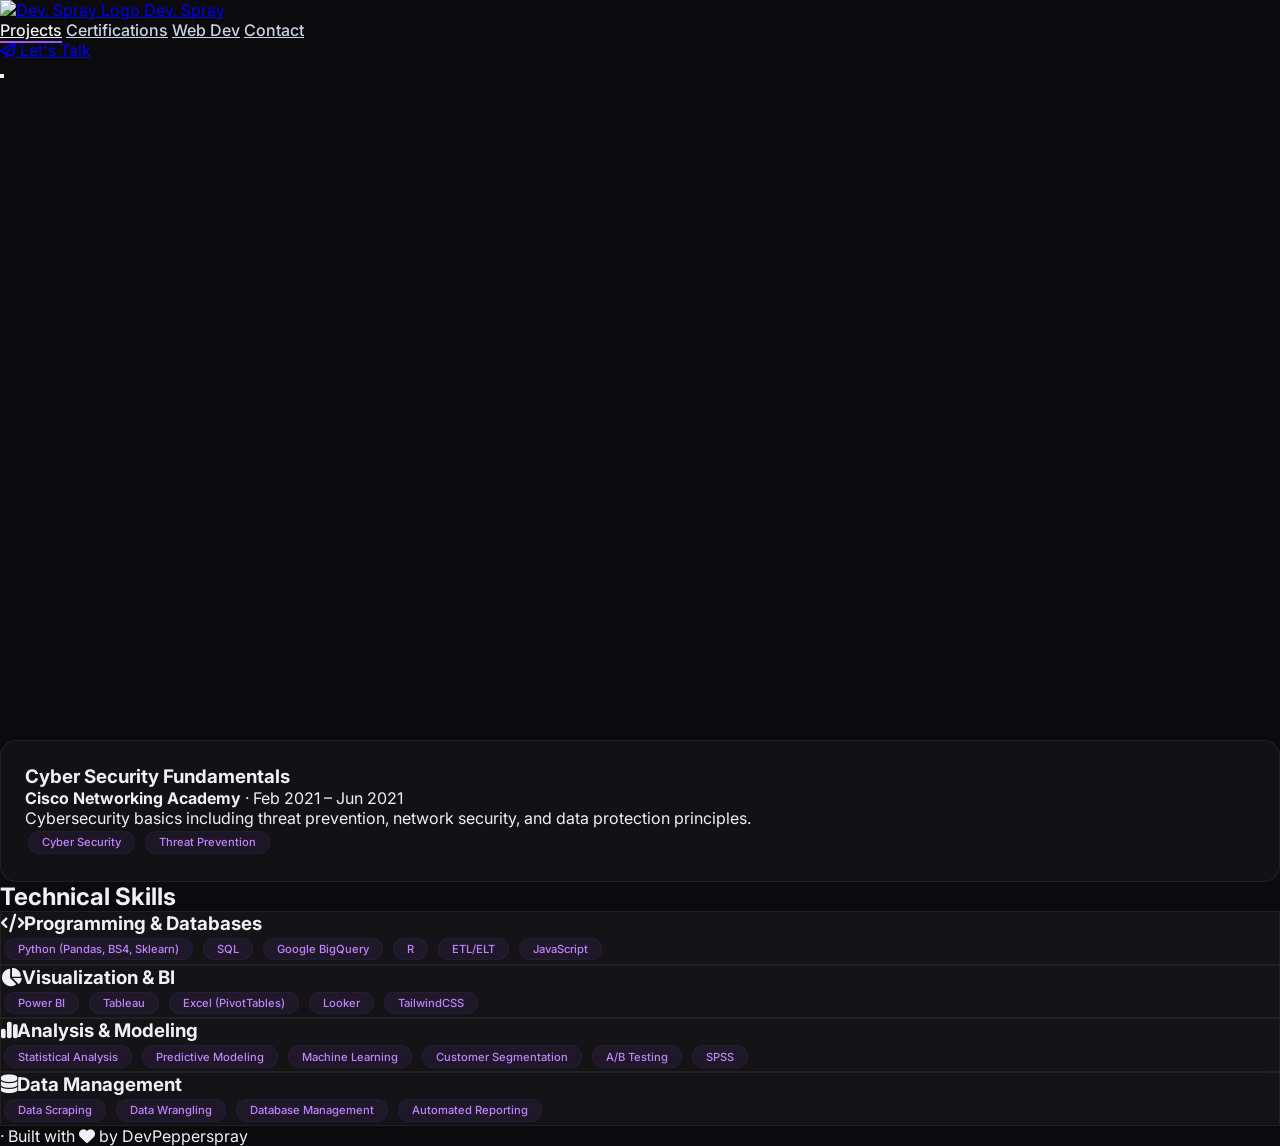
==== commit 8b903d64: "Change page title to 'Certifications'" ====
--- a/certifications.html
+++ b/certifications.html
@@ -3,7 +3,7 @@
 <head>
     <meta charset="UTF-8" />
     <meta name="viewport" content="width=device-width, initial-scale=1.0" />
-    <title>Contact · Michael Akinwunmi</title>
+    <title>Certifications · Michael Akinwunmi</title>
     <script src="https://cdn.tailwindcss.com"></script>
     <link rel="stylesheet" href="https://cdnjs.cloudflare.com/ajax/libs/font-awesome/6.5.0/css/all.min.css" />
     <link href="https://fonts.googleapis.com/css2?family=Inter:opsz,wght@14..32,300;400;500;600;700;800&display=swap" rel="stylesheet" />
@@ -27,21 +27,22 @@
         .hamburger.active span:nth-child(1){ transform:rotate(45deg) translate(5px,5px); }
         .hamburger.active span:nth-child(2){ opacity:0; }
         .hamburger.active span:nth-child(3){ transform:rotate(-45deg) translate(5px,-5px); }
-        .input-dark { background:rgba(255,255,255,0.05); border:1px solid rgba(255,255,255,0.08); color:#f0f0f5; transition:border-color 0.25s, box-shadow 0.25s; width:100%; padding:0.75rem 1rem; border-radius:12px; }
-        .input-dark:focus { outline:none; border-color:#8b5cf6; box-shadow:0 0 0 4px rgba(139,92,246,0.15); }
-        .input-dark::placeholder { color:#6b7280; }
+        .tag { display:inline-block; padding:0.25rem 0.9rem; border-radius:9999px; font-size:0.7rem; font-weight:600; text-transform:uppercase; background:rgba(168,85,247,0.15); color:#c084fc; border:1px solid rgba(168,85,247,0.15); }
+        .bg-amber-950\/60 { background:rgba(120,53,15,0.6) !important; }
+        .text-amber-200 { color:#fde68a !important; }
+        .cert-item { background:rgba(255,255,255,0.03); border:1px solid rgba(255,255,255,0.06); border-radius:16px; padding:1.5rem; transition:border-color 0.3s; }
+        .cert-item:hover { border-color:rgba(168,85,247,0.2); }
+        .skill-tag { display:inline-block; background:rgba(168,85,247,0.08); color:#c084fc; padding:0.2rem 0.8rem; border-radius:9999px; font-size:0.7rem; font-weight:500; margin:0.2rem; border:1px solid rgba(168,85,247,0.06); }
         #mobileMenu { z-index:999; }
         #menuToggle { z-index:1000; }
         #navbar { z-index:50; }
-        .btn-primary { background:linear-gradient(135deg,#7c3aed,#4f46e5); color:white; font-weight:600; padding:0.75rem 2rem; border-radius:12px; border:none; transition:all 0.3s; }
-        .btn-primary:hover { transform:scale(1.02); box-shadow:0 0 30px rgba(124,58,237,0.3); }
         @media (max-width:640px){ .hero-title { font-size:2rem !important; } }
         [data-sr] { visibility:hidden; }
     </style>
 </head>
 <body>
 
-<!-- ===== NAVIGATION (SAME) ===== -->
+<!-- ===== NAVIGATION (SAME AS INDEX) ===== -->
 <header class="fixed top-0 left-0 w-full z-50 bg-[#0b0b0e]/80 backdrop-blur-xl border-b border-white/5" id="navbar">
     <div class="max-w-7xl mx-auto px-5 sm:px-8 lg:px-12 flex items-center justify-between h-16 lg:h-20">
         <!-- Logo Section with fixed image classes -->
@@ -85,121 +86,143 @@
     </div>
 </header>
 
-
 <!-- ===== MAIN CONTENT ===== -->
 <section class="relative min-h-screen pt-28 lg:pt-32 pb-20 bg-[#0b0b0e]">
-    <div class="glow-blob w-80 h-80 bg-purple-600/15 -top-20 -right-20"></div>
-    <div class="glow-blob w-64 h-64 bg-indigo-500/10 -bottom-20 -left-20"></div>
-    <div class="max-w-6xl mx-auto px-5 sm:px-8 lg:px-12 relative z-10">
+    <div class="glow-blob w-80 h-80 bg-purple-600/15 -top-20 -left-20"></div>
+    <div class="glow-blob w-64 h-64 bg-indigo-500/10 -bottom-20 -right-20"></div>
+    <div class="max-w-5xl mx-auto px-5 sm:px-8 lg:px-12 relative z-10">
         <div class="text-center mb-14" data-sr="enter bottom, wait 0.1s">
-            <span class="inline-block px-4 py-1.5 rounded-full bg-gradient-to-r from-yellow-600 to-pink-600 border border-purple-500/20 text-white-300 text-xs font-bold tracking-wider uppercase">Let's Connect</span>
-            <h1 class="text-3xl sm:text-4xl lg:text-5xl font-bold text-white mt-4">Get In Touch</h1>
-            <div class="w-16 h-1 bg-gradient-to-r from-purple-500 to-indigo-500 rounded-full mx-auto mt-4"></div>
-            <p class="text-gray-400 text-base md:text-lg mt-4 max-w-2xl mx-auto">Have a data challenge? Let's collaborate and turn insights into impact.</p>
-        </div>
-
-        <div class="grid md:grid-cols-2 gap-8" data-sr="enter bottom, wait 0.05s">
-            <!-- Contact Info -->
-            <div class="glass-card rounded-2xl p-6 md:p-8">
-                <h2 class="text-xl font-bold text-white mb-6">Contact Information</h2>
-                <ul class="space-y-4 text-gray-300">
-                    <li class="flex items-center gap-4"><span class="w-10 h-10 rounded-xl bg-purple-500/10 border border-purple-500/20 flex items-center justify-center text-purple-400"><i class="fa-regular fa-envelope"></i></span> <a href="mailto:michaelakinwunmi76@gmail.com" class="hover:text-purple-400 transition">michaelakinwunmi76@gmail.com</a></li>
-                    <li class="flex items-center gap-4"><span class="w-10 h-10 rounded-xl bg-purple-500/10 border border-purple-500/20 flex items-center justify-center text-purple-400"><i class="fa-solid fa-phone"></i></span> +234-7054988472</li>
-                    <li class="flex items-center gap-4"><span class="w-10 h-10 rounded-xl bg-purple-500/10 border border-purple-500/20 flex items-center justify-center text-purple-400"><i class="fa-solid fa-location-dot"></i></span> Lagos / Ibadan, Nigeria</li>
-                    <li class="flex items-center gap-4"><span class="w-10 h-10 rounded-xl bg-purple-500/10 border border-purple-500/20 flex items-center justify-center text-purple-400"><i class="fa-brands fa-linkedin"></i></span> <a href="https://www.linkedin.com/in/michael-akinwunmi-2aa34a247" target="_blank" class="hover:text-purple-400 transition">linkedin.com/in/michael-akinwunmi</a></li>
-                    <li class="flex items-center gap-4"><span class="w-10 h-10 rounded-xl bg-purple-500/10 border border-purple-500/20 flex items-center justify-center text-purple-400"><i class="fa-brands fa-github"></i></span> <a href="https://github.com/DevPepperspray" target="_blank" class="hover:text-purple-400 transition">github.com/DevPepperspray</a></li>
-                </ul>
-                <div class="mt-8">
-                    <a href="Michael Akinwunmi.pdf" download class="inline-flex items-center gap-3 bg-gradient-to-r from-red-600 to-indigo-600 text-white font-semibold px-6 py-3 rounded-xl shadow-lg shadow-purple-500/25 hover:shadow-purple-500/40 transition-all">
-                        <i class="fa-solid fa-file-pdf"></i> Download Resume (PDF)
-                    </a>
-                </div>
-                <div class="flex gap-4 mt-6">
-                    <a href="https://github.com/DevPepperspray" target="_blank" class="w-11 h-11 rounded-xl bg-white/5 border border-white/10 flex items-center justify-center text-gray-400 hover:text-white hover:border-purple-500/30 transition text-lg"><i class="fa-brands fa-github"></i></a>
-                    <a href="https://www.linkedin.com/in/michael-akinwunmi-2aa34a247" target="_blank" class="w-11 h-11 rounded-xl bg-white/5 border border-white/10 flex items-center justify-center text-gray-400 hover:text-white hover:border-purple-500/30 transition text-lg"><i class="fa-brands fa-linkedin"></i></a>
-                    <a href="mailto:michaelakinwunmi76@gmail.com" class="w-11 h-11 rounded-xl bg-white/5 border border-white/10 flex items-center justify-center text-gray-400 hover:text-white hover:border-purple-500/30 transition text-lg"><i class="fa-regular fa-envelope"></i></a>
-                </div>
-            </div>
-
-            <!-- Contact Form -->
-            <div class="glass-card rounded-2xl p-6 md:p-8">
-    <h2 class="text-xl font-bold text-white mb-6">Send a Message</h2>
-    <form method="post" action="#">
-        <div class="space-y-4">
-            <input type="text" name="name" placeholder="Your Name" class="input-dark" required />
-            <input type="email" name="email" placeholder="Your Email" class="input-dark" required />
-            <input type="text" name="subject" placeholder="Subject" class="input-dark" />
-            <textarea name="message" rows="5" placeholder="Tell me about your project..." class="input-dark" style="resize:vertical;"></textarea>
-            
-            <!-- Updated button with custom gradient and interactive effects -->
-            <button type="submit" class="w-full flex items-center justify-center gap-2 text-sm font-medium text-white bg-gradient-to-r from-yellow-600 to-pink-600 hover:from-yellow-500 hover:to-pink-500 active:scale-95 transition-all duration-200 px-5 py-3 rounded-xl shadow-lg shadow-pink-600/20">
-                <i class="fa-regular fa-paper-plane"></i> Send Message
-            </button>
-        </div>
-    </form>
-</div>
-
-        </div>
-
-        <!-- About & Experience -->
-        <div class="mt-16 ml-5 mr-5 lg:ml-20 lg:mr-20 md:ml-10 md:mr-10" data-sr="enter bottom, wait 0.1s">
-            <h2 class="text-2xl sm:text-3xl font-bold text-white text-center">About Me</h2>
+            <span class="tag bg-gradient-to-r from-yellow-600 to-pink-600 text-white font-bold">Credentials</span>
+            <h1 class="text-3xl sm:text-4xl lg:text-5xl font-bold text-white mt-4">Certifications</h1>
+            <div class="w-16 h-1 bg-gradient-to-r from-purple-500 to-black-500 rounded-full mx-auto mt-4"></div>
+            <p class="text-gray-400 text-base md:text-lg mt-4 max-w-2xl mx-auto">Validating my expertise in data analysis, machine learning, and data science.</p>
+        </div>
+
+        <!-- Certification list -->
+        <div class="grid gap-5" data-sr="enter bottom, wait 0.05s">
+            <div class="cert-item">
+                <div class="flex items-start gap-4 flex-wrap">
+                    
+                    <div>
+                        <h3 class="text-lg font-bold text-white">IBM Data Analyst Professional Certificate</h3>
+                        <p class="text-sm text-gray-400"><strong>IBM via Coursera</strong> · October 2022</p>
+                        <p class="text-gray-400 text-sm mt-1.5 leading-relaxed">Comprehensive certification covering Excel, SQL, Python, R, and Power BI for data analysis.</p>
+                        <div class="flex flex-wrap gap-1.5 mt-2">
+                            <span class="skill-tag text-white">Data Analysis</span>
+                            <span class="skill-tag text-white">Python</span>
+                            <span class="skill-tag text-white">SQL</span>
+                            <span class="skill-tag text-white">Power BI</span>
+                        </div>
+                    </div>
+                </div>
+            </div>
+
+            <div class="cert-item">
+                <div class="flex items-start gap-4 flex-wrap">
+                    <div>
+                        <h3 class="text-lg font-bold text-white">Professional Certificate: Finance Data Analysis & Analytics</h3>
+                        <p class="text-sm text-gray-400"><strong>Institute of Management, Technology and Finance</strong> · Sep 2025 – Nov 2025</p>
+                        <p class="text-gray-400 text-sm mt-1.5 leading-relaxed">Specialised training in financial data analysis, forecasting, and analytics for business decision-making.</p>
+                        <div class="flex flex-wrap gap-1.5 mt-2">
+                            <span class="skill-tag text-white">Financial Analytics</span>
+                            <span class="skill-tag text-white">Forecasting</span>
+                        </div>
+                    </div>
+                </div>
+            </div>
+
+            <div class="cert-item">
+                <div class="flex items-start gap-4 flex-wrap">
+                    
+                    <div>
+                        <h3 class="text-lg font-bold text-white">Data Science Program</h3>
+                        <p class="text-sm text-gray-400"><strong>Learnify Academy</strong> · November 2025</p>
+                        <p class="text-gray-400 text-sm mt-1.5 leading-relaxed">Advanced data science training covering machine learning, statistical analysis, and predictive modeling.</p>
+                        <div class="flex flex-wrap gap-1.5 mt-2">
+                            <span class="skill-tag text-white">Machine Learning</span>
+                            <span class="skill-tag text-white">Statistical Analysis</span>
+                        </div>
+                    </div>
+                </div>
+            </div>
+
+            <div class="cert-item">
+                
+                    
+                    <div>
+                        <h3 class="text-lg font-bold text-white">CompTIA A+ Certification</h3>
+                        <p class="text-sm text-gray-400"><strong>New Horizons Computer Learning Centre</strong> · October 2020</p>
+                        <p class="text-gray-400 text-sm mt-1.5 leading-relaxed">Fundamental IT certification covering hardware, software, networking, and security basics.</p>
+                        <div class="flex flex-wrap gap-1.5 mt-2">
+                            <span class="skill-tag text-white">Hardware</span>
+                            <span class="skill-tag text-white">Networking</span>
+                            <span class="skill-tag text-white">Security</span>
+                        </div>
+                    </div>
+                </div>
+            </div>
+
+            <div class="cert-item">
+                <div class="flex items-start gap-4 flex-wrap">
+                    
+                    <div>
+                        <h3 class="text-lg font-bold text-white">Cyber Security Fundamentals</h3>
+                        <p class="text-sm text-gray-400"><strong>Cisco Networking Academy</strong> · Feb 2021 – Jun 2021</p>
+                        <p class="text-gray-400 text-sm mt-1.5 leading-relaxed">Cybersecurity basics including threat prevention, network security, and data protection principles.</p>
+                        <div class="flex flex-wrap gap-1.5 mt-2">
+                            <span class="skill-tag text-white">Cyber Security</span>
+                            <span class="skill-tag text-white">Threat Prevention</span>
+                        </div>
+                    </div>
+                </div>
+            </div>
+        </div>
+
+        <!-- ===== TECHNICAL SKILLS (UPDATED with R, TailwindCSS, JavaScript) ===== -->
+        <div class="mt-16 ml-5 mr-5 lg:ml-20 lg:mr-20 md:" data-sr="enter bottom, wait 0.1s"></div>            <h2 class="text-2xl sm:text-3xl font-bold text-white text-center">Technical Skills</h2>
             <div class="w-16 h-1 bg-gradient-to-r from-purple-500 to-black-500 rounded-full mx-auto mt-3"></div>
-            <div class="grid md:grid-cols-3 gap-6 mt-8">
-                <div class="glass-card rounded-xl p-6 md:col-span-1">
-                    <img src="https://github.com/DevPepperspray/DevPepperspray.github.io/blob/main/images/profile.jpg?raw=true" alt="Michael" class="rounded-xl w-full object-cover" />
-                </div>
-                <div class="glass-card rounded-xl p-6 md:col-span-2">
-                    <p class="text-gray-300 leading-relaxed">Data Analyst with 3+ years of experience developing data-driven solutions that enhance operational efficiency and profitability. Reduced reporting time by 40% through automation and improved marketing ROI by 22% via A/B test analysis. Proficient in SQL, Python, Power BI, and statistical modeling.</p>
-                    <p class="text-gray-300 leading-relaxed mt-3">I specialise in the full data lifecycle—from collection and cleaning to advanced analysis and visualization. My background spans healthcare, real estate, and finance.</p>
-                    <div class="flex flex-wrap gap-2 mt-4">
-                        <span class="px-3 py-1 rounded-full bg-purple-500/10 border border-purple-500/20 text-white-300 font-bold text-xs font-medium">Python</span>
-                        <span class="px-3 py-1 rounded-full bg-purple-500/10 border border-purple-500/20 text-white-300 font-bold text-xs font-medium">SQL</span>
-                        <span class="px-3 py-1 rounded-full bg-purple-500/10 border border-purple-500/20 text-white-300 font-bold text-xs font-medium">Power BI</span>
-                        <span class="px-3 py-1 rounded-full bg-purple-500/10 border border-purple-500/20 text-white-300 font-bold text-xs font-medium">R</span>
-                        <span class="px-3 py-1 rounded-full bg-purple-500/10 border border-purple-500/20 text-white-300 font-bold text-xs font-medium">JavaScript</span>
-                        <span class="px-3 py-1 rounded-full bg-purple-500/10 border border-purple-500/20 text-white-300 font-bold text-xs font-medium">TailwindCSS</span>
-                    </div>
-                </div>
-            </div>
-        </div>
-
-        <!-- Experience -->
-        <div class="mt-12" data-sr="enter bottom, wait 0.1s">
-            <h2 class="text-2xl font-bold text-white text-center">Professional Experience</h2>
-            <div class="w-16 h-1 bg-gradient-to-r from-purple-500 to-black-500 rounded-full mx-auto mt-3"></div>
-            <div class="grid md:grid-cols-2 gap-6 mt-8">
+            <div class="grid sm:grid-cols-2 lg:grid-cols-3 gap-6 mt-8 py-6">
                 <div class="glass-card rounded-xl p-6">
-                    <h3 class="text-lg font-bold text-white">DSN - Data Science Nigeria</h3>
-                    <p class="text-sm text-gray-400"><strong>Data Analyst Intern</strong> · Aug 2023 – Oct 2023 · Lagos</p>
-                    <ul class="list-disc list-inside text-gray-300 text-sm space-y-1 mt-2">
-                        <li>Automated data collection, reducing reporting time by 40%</li>
-                        <li>Developed stock price prediction model with 90% accuracy</li>
-                        <li>Built web scraping pipelines with Beautiful Soup</li>
-                        <li>Created Power BI dashboards for real-time campaign adjustments</li>
-                    </ul>
+                    <h3 class="text-sm font-semibold uppercase tracking-wider text-white-400 mb-3"><i class="fa-solid fa-code mr-2 text-white"></i>Programming & Databases</h3>
+                    <div class="flex flex-wrap gap-1.5">
+                        <span class="skill-tag bg-black text-white font-bold">Python (Pandas, BS4, Sklearn)</span>
+                        <span class="skill-tag bg-black text-white font-bold">SQL</span>
+                        <span class="skill-tag bg-black text-white font-bold">Google BigQuery</span>
+                        <span class="skill-tag bg-black text-white font-bold">R</span>
+                        <span class="skill-tag bg-black text-white font-bold">ETL/ELT</span>
+                        <span class="skill-tag bg-black text-white font-bold">JavaScript</span>
+                    </div>
                 </div>
                 <div class="glass-card rounded-xl p-6">
-                    <h3 class="text-lg font-bold text-white">EduCare</h3>
-                    <p class="text-sm text-gray-400"><strong>Front-End Developer & Analyst</strong> · Apr 2021 – Jan 2022 · Lagos</p>
-                    <ul class="list-disc list-inside text-gray-300 text-sm space-y-1 mt-2">
-                        <li>Translated business requirements into technical specs</li>
-                        <li>Designed reusable templates, reducing design workload by 60%</li>
-                        <li>Queried SQL databases for content and user data</li>
-                        <li>Built predictive models for user engagement</li>
-                    </ul>
-                </div>
-            </div>
-        </div>
-
-        <!-- Education -->
-        <div class="mt-12" data-sr="enter bottom, wait 0.1s">
-            <h2 class="text-2xl font-bold text-white text-center">Education</h2>
-            <div class="w-16 h-1 bg-gradient-to-r from-purple-500 to-black-500 rounded-full mx-auto mt-3"></div>
-            <div class="glass-card rounded-xl p-6 mt-4 grid sm:grid-cols-3 gap-4 text-center">
-                <div><p class="font-semibold text-white">B.Sc. Estate Management</p><p class="text-gray-400 text-sm">University of Ibadan · Expected 2026</p></div>
-                <div><p class="font-semibold text-white">Data Science Program</p><p class="text-gray-400 text-sm">Learnify Academy · Nov 2025</p></div>
-                <div><p class="font-semibold text-white">CompTIA A+</p><p class="text-gray-400 text-sm">New Horizons · Oct 2020</p></div>
+                    <h3 class="text-sm font-semibold uppercase tracking-wider text-white-400 mb-3"><i class="fa-solid fa-chart-pie mr-2 text-white"></i>Visualization & BI</h3>
+                    <div class="flex flex-wrap gap-1.5">
+                        <span class="skill-tag bg-black text-white font-bold">Power BI</span>
+                        <span class="skill-tag bg-black text-white font-bold">Tableau</span>
+                        <span class="skill-tag bg-black text-white font-bold">Excel (PivotTables)</span>
+                        <span class="skill-tag bg-black text-white font-bold">Looker</span>
+                        <span class="skill-tag bg-black text-white font-bold">TailwindCSS</span>
+                    </div>
+                </div>
+                <div class="glass-card rounded-xl p-6">
+                    <h3 class="text-sm font-semibold uppercase tracking-wider text-white-400 mb-3"><i class="fa-solid fa-chart-simple mr-2 text-white"></i>Analysis & Modeling</h3>
+                    <div class="flex flex-wrap gap-1.5">
+                        <span class="skill-tag bg-black text-white font-bold">Statistical Analysis</span>
+                        <span class="skill-tag bg-black text-white font-bold">Predictive Modeling</span>
+                        <span class="skill-tag bg-black text-white font-bold">Machine Learning</span>
+                        <span class="skill-tag bg-black text-white font-bold">Customer Segmentation</span>
+                        <span class="skill-tag bg-black text-white font-bold">A/B Testing</span>
+                        <span class="skill-tag bg-black text-white font-bold">SPSS</span>
+                    </div>
+                </div>
+                <div class="glass-card rounded-xl p-6 sm:col-span-2 lg:col-span-3">
+                    <h3 class="text-sm font-semibold uppercase tracking-wider text-white-400 mb-3"><i class="fa-solid fa-database mr-2 text-white"></i>Data Management</h3>
+                    <div class="flex flex-wrap gap-1.5">
+                        <span class="skill-tag bg-black text-white font-bold">Data Scraping</span>
+                        <span class="skill-tag bg-black text-white font-bold">Data Wrangling</span>
+                        <span class="skill-tag bg-black text-white font-bold">Database Management</span>
+                        <span class="skill-tag bg-black text-white font-bold">Automated Reporting</span>
+                    </div>
+                </div>
             </div>
         </div>
     </div>
@@ -208,10 +231,9 @@
 <!-- ===== FOOTER ===== -->
 <footer class="border-t border-white/5 bg-[#0b0b0e] py-8">
     <div class="max-w-7xl mx-auto px-5 sm:px-8 lg:px-12 flex flex-col sm:flex-row items-center justify-between gap-4 text-sm text-gray-500">
-        
-        <div class="flex items-center justify-center gap-6">
-                        
-            <span class="text-xs flex">Built with <i class="fa-solid fa-heart text-rose-400"></i> by DevPepperspray</span>
+        <div class="flex items-center gap-6">
+                    <span class="text-gray-600">·</span>
+            <span class="text-xs">Built with <i class="fa-solid fa-heart text-rose-400"></i> by DevPepperspray</span>
         </div>
     </div>
 </footer>
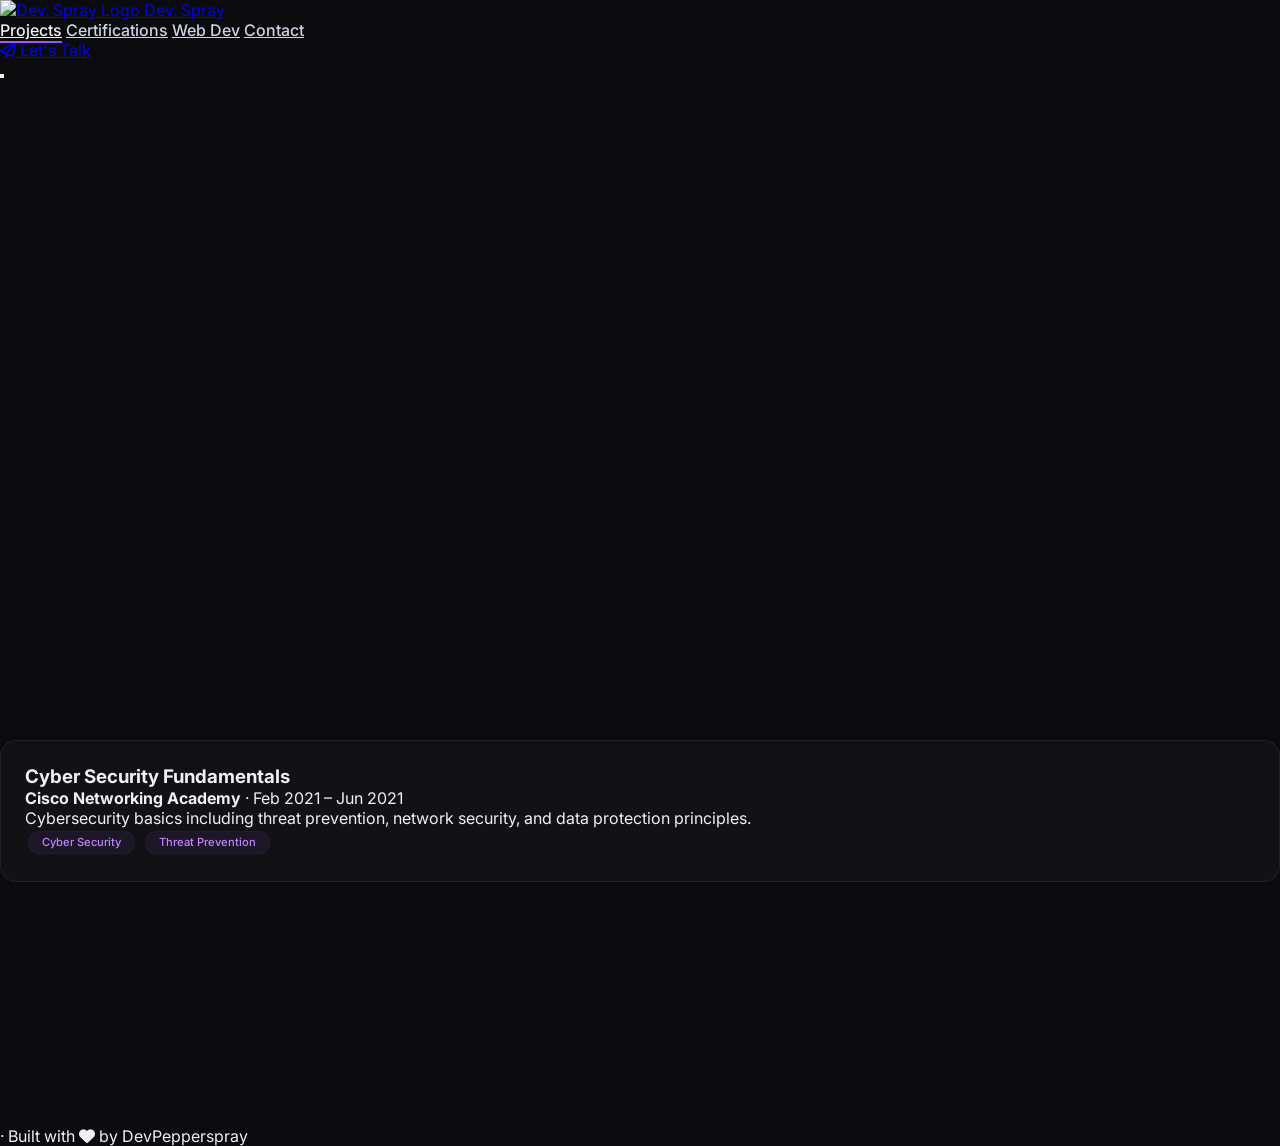
==== commit 4fe0e119: "Update technical skills section layout and styling" ====
--- a/certifications.html
+++ b/certifications.html
@@ -179,52 +179,58 @@
         </div>
 
         <!-- ===== TECHNICAL SKILLS (UPDATED with R, TailwindCSS, JavaScript) ===== -->
-        <div class="mt-16 ml-5 mr-5 lg:ml-20 lg:mr-20 md:" data-sr="enter bottom, wait 0.1s"></div>            <h2 class="text-2xl sm:text-3xl font-bold text-white text-center">Technical Skills</h2>
-            <div class="w-16 h-1 bg-gradient-to-r from-purple-500 to-black-500 rounded-full mx-auto mt-3"></div>
-            <div class="grid sm:grid-cols-2 lg:grid-cols-3 gap-6 mt-8 py-6">
-                <div class="glass-card rounded-xl p-6">
-                    <h3 class="text-sm font-semibold uppercase tracking-wider text-white-400 mb-3"><i class="fa-solid fa-code mr-2 text-white"></i>Programming & Databases</h3>
-                    <div class="flex flex-wrap gap-1.5">
-                        <span class="skill-tag bg-black text-white font-bold">Python (Pandas, BS4, Sklearn)</span>
-                        <span class="skill-tag bg-black text-white font-bold">SQL</span>
-                        <span class="skill-tag bg-black text-white font-bold">Google BigQuery</span>
-                        <span class="skill-tag bg-black text-white font-bold">R</span>
-                        <span class="skill-tag bg-black text-white font-bold">ETL/ELT</span>
-                        <span class="skill-tag bg-black text-white font-bold">JavaScript</span>
-                    </div>
-                </div>
-                <div class="glass-card rounded-xl p-6">
-                    <h3 class="text-sm font-semibold uppercase tracking-wider text-white-400 mb-3"><i class="fa-solid fa-chart-pie mr-2 text-white"></i>Visualization & BI</h3>
-                    <div class="flex flex-wrap gap-1.5">
-                        <span class="skill-tag bg-black text-white font-bold">Power BI</span>
-                        <span class="skill-tag bg-black text-white font-bold">Tableau</span>
-                        <span class="skill-tag bg-black text-white font-bold">Excel (PivotTables)</span>
-                        <span class="skill-tag bg-black text-white font-bold">Looker</span>
-                        <span class="skill-tag bg-black text-white font-bold">TailwindCSS</span>
-                    </div>
-                </div>
-                <div class="glass-card rounded-xl p-6">
-                    <h3 class="text-sm font-semibold uppercase tracking-wider text-white-400 mb-3"><i class="fa-solid fa-chart-simple mr-2 text-white"></i>Analysis & Modeling</h3>
-                    <div class="flex flex-wrap gap-1.5">
-                        <span class="skill-tag bg-black text-white font-bold">Statistical Analysis</span>
-                        <span class="skill-tag bg-black text-white font-bold">Predictive Modeling</span>
-                        <span class="skill-tag bg-black text-white font-bold">Machine Learning</span>
-                        <span class="skill-tag bg-black text-white font-bold">Customer Segmentation</span>
-                        <span class="skill-tag bg-black text-white font-bold">A/B Testing</span>
-                        <span class="skill-tag bg-black text-white font-bold">SPSS</span>
-                    </div>
-                </div>
-                <div class="glass-card rounded-xl p-6 sm:col-span-2 lg:col-span-3">
-                    <h3 class="text-sm font-semibold uppercase tracking-wider text-white-400 mb-3"><i class="fa-solid fa-database mr-2 text-white"></i>Data Management</h3>
-                    <div class="flex flex-wrap gap-1.5">
-                        <span class="skill-tag bg-black text-white font-bold">Data Scraping</span>
-                        <span class="skill-tag bg-black text-white font-bold">Data Wrangling</span>
-                        <span class="skill-tag bg-black text-white font-bold">Database Management</span>
-                        <span class="skill-tag bg-black text-white font-bold">Automated Reporting</span>
-                    </div>
-                </div>
-            </div>
-        </div>
+        <!-- ===== TECHNICAL SKILLS (with side margins to match other blocks) ===== -->
+<div class="mt-16 mx-4 sm:mx-8 lg:mx-12" data-sr="enter bottom, wait 0.1s">
+    <h2 class="text-2xl sm:text-3xl font-bold text-white text-center">Technical Skills</h2>
+    <div class="w-16 h-1 bg-gradient-to-r from-purple-500 to-indigo-500 rounded-full mx-auto mt-3"></div>
+    <div class="grid sm:grid-cols-2 lg:grid-cols-3 gap-5 mt-8">
+        <!-- Card 1 -->
+        <div class="glass-card rounded-xl p-6">
+            <h3 class="text-sm font-semibold uppercase tracking-wider text-gray-300 mb-3"><i class="fa-solid fa-code mr-2 text-purple-400"></i>Programming &amp; Databases</h3>
+            <div class="flex flex-wrap gap-1.5">
+                <span class="skill-tag bg-black text-white font-bold">Python (Pandas, BS4, Sklearn)</span>
+                <span class="skill-tag bg-black text-white font-bold">SQL</span>
+                <span class="skill-tag bg-black text-white font-bold">Google BigQuery</span>
+                <span class="skill-tag bg-black text-white font-bold">R</span>
+                <span class="skill-tag bg-black text-white font-bold">ETL/ELT</span>
+                <span class="skill-tag bg-black text-white font-bold">JavaScript</span>
+            </div>
+        </div>
+        <!-- Card 2 -->
+        <div class="glass-card rounded-xl p-6">
+            <h3 class="text-sm font-semibold uppercase tracking-wider text-gray-300 mb-3"><i class="fa-solid fa-chart-pie mr-2 text-purple-400"></i>Visualization &amp; BI</h3>
+            <div class="flex flex-wrap gap-1.5">
+                <span class="skill-tag bg-black text-white font-bold">Power BI</span>
+                <span class="skill-tag bg-black text-white font-bold">Tableau</span>
+                <span class="skill-tag bg-black text-white font-bold">Excel (PivotTables)</span>
+                <span class="skill-tag bg-black text-white font-bold">Looker</span>
+                <span class="skill-tag bg-black text-white font-bold">TailwindCSS</span>
+            </div>
+        </div>
+        <!-- Card 3 -->
+        <div class="glass-card rounded-xl p-6">
+            <h3 class="text-sm font-semibold uppercase tracking-wider text-gray-300 mb-3"><i class="fa-solid fa-chart-simple mr-2 text-purple-400"></i>Analysis &amp; Modeling</h3>
+            <div class="flex flex-wrap gap-1.5">
+                <span class="skill-tag bg-black text-white font-bold">Statistical Analysis</span>
+                <span class="skill-tag bg-black text-white font-bold">Predictive Modeling</span>
+                <span class="skill-tag bg-black text-white font-bold">Machine Learning</span>
+                <span class="skill-tag bg-black text-white font-bold">Customer Segmentation</span>
+                <span class="skill-tag bg-black text-white font-bold">A/B Testing</span>
+                <span class="skill-tag bg-black text-white font-bold">SPSS</span>
+            </div>
+        </div>
+        <!-- Card 4 (full width) -->
+        <div class="glass-card rounded-xl p-6 sm:col-span-2 lg:col-span-3">
+            <h3 class="text-sm font-semibold uppercase tracking-wider text-gray-300 mb-3"><i class="fa-solid fa-database mr-2 text-purple-400"></i>Data Management</h3>
+            <div class="flex flex-wrap gap-1.5">
+                <span class="skill-tag bg-black text-white font-bold">Data Scraping</span>
+                <span class="skill-tag bg-black text-white font-bold">Data Wrangling</span>
+                <span class="skill-tag bg-black text-white font-bold">Database Management</span>
+                <span class="skill-tag bg-black text-white font-bold">Automated Reporting</span>
+            </div>
+        </div>
+    </div>
+</div>
     </div>
 </section>
 
